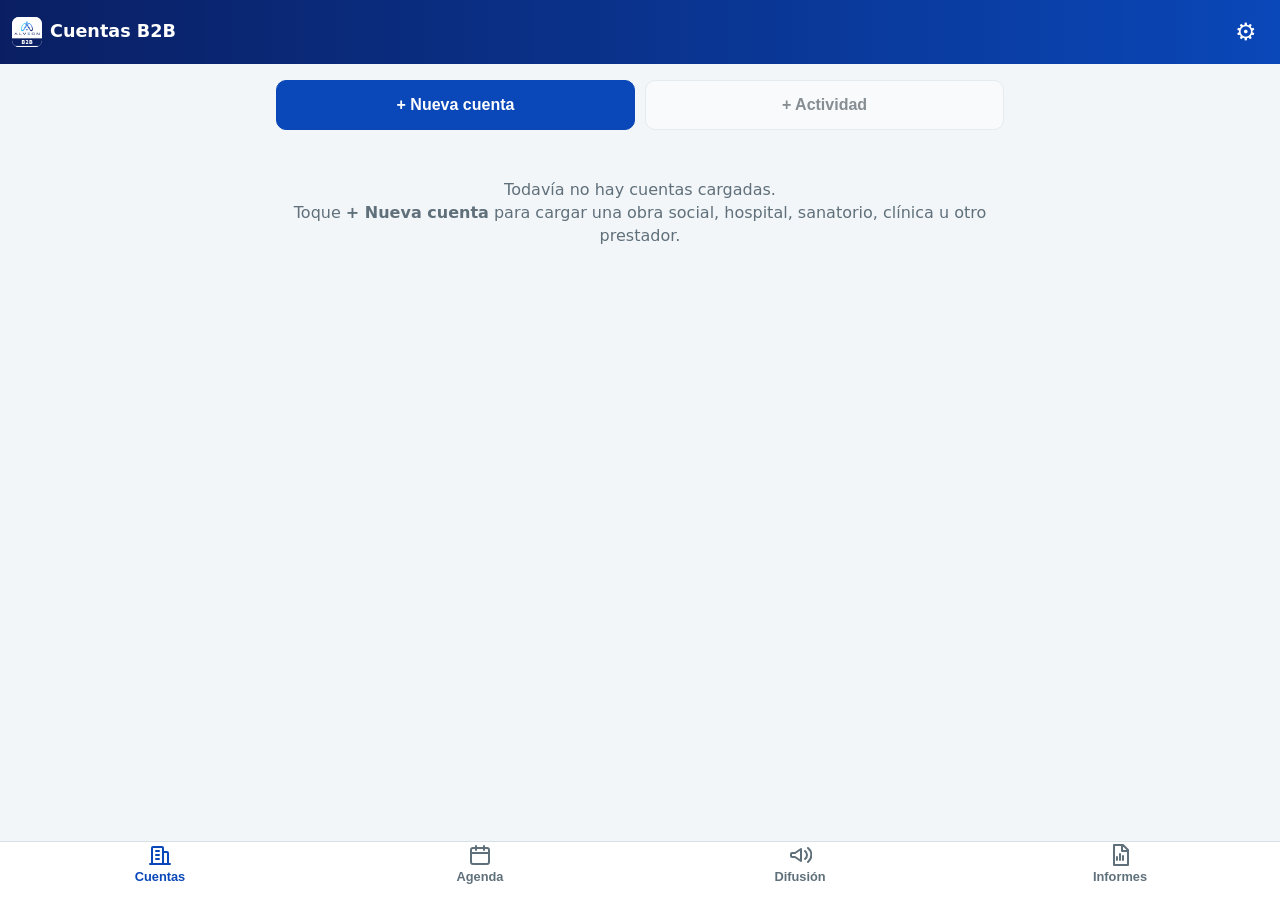
==== index.html @ 98c538a7 "Tomar siempre la versión publicada más reciente y mostrar la versión en Ajustes Co-Authored-By: Clau" ====
<!doctype html>
<html lang="es">
<head>
  <meta charset="utf-8">
  <meta name="viewport" content="width=device-width, initial-scale=1, viewport-fit=cover">
  <meta name="theme-color" content="#0a1f63">
  <meta name="apple-mobile-web-app-capable" content="yes">
  <meta name="apple-mobile-web-app-title" content="Alveon B2B">
  <title>Alveon B2B</title>
  <link rel="manifest" href="manifest.webmanifest">
  <link rel="icon" href="icons/icon-192.png" type="image/png">
  <link rel="apple-touch-icon" href="icons/apple-touch-icon.png">
  <link rel="stylesheet" href="styles.css?v=1.3">
</head>
<body>
  <header class="topbar">
    <button id="btn-back" class="icon-btn" aria-label="Volver" hidden>&larr;</button>
    <img src="icons/icon-192.png" alt="" class="topbar-logo">
    <h1 id="title">Cuentas B2B</h1>
    <button id="btn-sync" class="icon-btn" aria-label="Sincronizar con Google Drive" hidden>&#9729;</button>
    <button id="btn-settings" class="icon-btn" aria-label="Ajustes">&#9881;</button>
  </header>

  <main id="view"></main>

  <nav id="bottom-nav" aria-label="Secciones">
    <button data-sec="cuentas">
      <svg viewBox="0 0 24 24" aria-hidden="true"><path d="M4 21V5a1 1 0 0 1 1-1h9a1 1 0 0 1 1 1v16M15 9h4a1 1 0 0 1 1 1v11M2 21h20M8 8h3M8 12h3M8 16h3" fill="none" stroke="currentColor" stroke-width="2" stroke-linecap="round"/></svg>
      Cuentas
    </button>
    <button data-sec="agenda">
      <svg viewBox="0 0 24 24" aria-hidden="true"><rect x="3" y="5" width="18" height="16" rx="2" fill="none" stroke="currentColor" stroke-width="2"/><path d="M3 10h18M8 3v4M16 3v4" fill="none" stroke="currentColor" stroke-width="2" stroke-linecap="round"/></svg>
      Agenda
    </button>
    <button data-sec="difusion">
      <svg viewBox="0 0 24 24" aria-hidden="true"><path d="M3 11v2a1 1 0 0 0 1 1h3l6 4V6L7 10H4a1 1 0 0 0-1 1zM17 8a5 5 0 0 1 0 8M20 5a9 9 0 0 1 0 14" fill="none" stroke="currentColor" stroke-width="2" stroke-linecap="round" stroke-linejoin="round"/></svg>
      Difusión
    </button>
    <button data-sec="informes">
      <svg viewBox="0 0 24 24" aria-hidden="true"><path d="M6 2h9l5 5v15H6zM14 2v6h6M9 17v-3M12 17v-6M15 17v-4" fill="none" stroke="currentColor" stroke-width="2" stroke-linecap="round" stroke-linejoin="round"/></svg>
      Informes
    </button>
  </nav>

  <div id="toast" role="status" aria-live="polite"></div>

  <script src="lib/jspdf.umd.min.js"></script>
  <script src="lib/jspdf.plugin.autotable.min.js"></script>
  <script src="config.js?v=1.3"></script>
  <script src="drive.js?v=1.3"></script>
  <script src="app.js?v=1.3"></script>
  <script src="cuentas.js?v=1.3"></script>
  <script src="agenda.js?v=1.3"></script>
  <script src="difusion.js?v=1.3"></script>
  <script src="informes.js?v=1.3"></script>
  <script src="main.js?v=1.3"></script>
</body>
</html>
---- styles.css ----
:root {
  --brand: #0a47b8;
  --brand-dark: #0a1f63;
  --bg: #f3f6f8;
  --card: #ffffff;
  --text: #1c2830;
  --muted: #5f707b;
  --border: #d7e0e5;
  --danger: #b3261e;
  --ok: #1e7d4f;
  --warn: #a15c00;
  --wa: #1fa855;
}
@media (prefers-color-scheme: dark) {
  :root {
    --bg: #11181c;
    --card: #1b252b;
    --text: #e6edf1;
    --muted: #9aabb5;
    --border: #2d3a42;
  }
}
* { box-sizing: border-box; }
html, body { margin: 0; }
body {
  font-family: system-ui, -apple-system, "Segoe UI", Roboto, sans-serif;
  background: var(--bg);
  color: var(--text);
  font-size: 16px;
  line-height: 1.45;
  padding-bottom: env(safe-area-inset-bottom);
}
.topbar {
  background: linear-gradient(90deg, #0a1f63, #0a47b8) !important;
  position: sticky; top: 0; z-index: 5;
  display: flex; align-items: center; gap: 8px;
  background: var(--brand); color: #fff;
  padding: calc(10px + env(safe-area-inset-top)) 12px 10px;
}
.topbar h1 { flex: 1; font-size: 1.1rem; margin: 0; font-weight: 600; }
.icon-btn {
  background: transparent; border: 0; color: inherit;
  font-size: 1.5rem; width: 44px; height: 44px; border-radius: 8px; cursor: pointer;
}
.icon-btn:active { background: rgba(255,255,255,.15); }
main { max-width: 640px; margin: 0 auto; padding: 16px; }

.card {
  background: var(--card); border: 1px solid var(--border);
  border-radius: 12px; padding: 16px; margin-bottom: 12px;
}
.actions { display: grid; grid-template-columns: 1fr 1fr; gap: 10px; margin-bottom: 16px; }
.btn {
  display: inline-flex; align-items: center; justify-content: center; gap: 6px;
  min-height: 50px; padding: 0 16px; border-radius: 10px;
  border: 1px solid var(--border); background: var(--card); color: var(--text);
  font-size: 1rem; font-weight: 600; cursor: pointer; text-decoration: none; width: 100%;
}
.btn.primary { background: var(--brand); border-color: var(--brand); color: #fff; }
.btn.primary:active { background: var(--brand-dark); }
.btn.wa { background: var(--wa); border-color: var(--wa); color: #fff; }
.btn.danger { color: var(--danger); border-color: var(--danger); background: transparent; }
.btn[disabled] { opacity: .5; }

.search {
  width: 100%; min-height: 48px; padding: 0 14px; font-size: 1rem;
  border: 1px solid var(--border); border-radius: 10px; background: var(--card); color: var(--text);
  margin-bottom: 12px;
}
.doc-item {
  display: flex; align-items: center; gap: 12px; width: 100%; text-align: left;
  background: var(--card); border: 1px solid var(--border); border-radius: 12px;
  padding: 14px; margin-bottom: 10px; color: var(--text); font-size: 1rem; cursor: pointer;
}
.doc-item .info { flex: 1; min-width: 0; }
.doc-item .name { font-weight: 600; }
.doc-item .sub { color: var(--muted); font-size: .9rem; overflow: hidden; text-overflow: ellipsis; white-space: nowrap; }
.pill {
  font-size: .8rem; font-weight: 600; padding: 4px 8px; border-radius: 999px; white-space: nowrap;
  background: rgba(30,125,79,.12); color: var(--ok);
}
.pill.warn { background: rgba(161,92,0,.12); color: var(--warn); }
.pill.late { background: rgba(179,38,30,.12); color: var(--danger); }
.count { text-align: center; min-width: 48px; }
.count b { display: block; font-size: 1.3rem; color: var(--brand); }
.count small { color: var(--muted); font-size: .7rem; }
.empty { text-align: center; color: var(--muted); padding: 32px 8px; }
.summary { display: flex; justify-content: space-between; color: var(--muted); font-size: .9rem; margin: 4px 2px 12px; }

/* Asistente paso a paso */
.progress { height: 6px; background: var(--border); border-radius: 3px; overflow: hidden; margin-bottom: 20px; }
.progress span { display: block; height: 100%; background: var(--brand); transition: width .2s; }
.step-count { color: var(--muted); font-size: .85rem; margin-bottom: 6px; }
.question { font-size: 1.3rem; font-weight: 600; margin: 0 0 6px; }
.hint { color: var(--muted); font-size: .9rem; margin: 0 0 16px; }
.field {
  width: 100%; min-height: 54px; padding: 12px 14px; font-size: 1.1rem;
  border: 2px solid var(--border); border-radius: 10px; background: var(--card); color: var(--text);
  font-family: inherit;
}
.field:focus { outline: none; border-color: var(--brand); }
textarea.field { min-height: 110px; resize: vertical; }
.stepper { display: flex; align-items: center; gap: 12px; }
.stepper button { width: 64px; height: 64px; font-size: 1.8rem; border-radius: 12px; flex: none; }
.stepper input { text-align: center; font-size: 1.6rem; font-weight: 700; }
.chips { display: flex; flex-wrap: wrap; gap: 8px; margin-top: 12px; }
.chip {
  border: 1px solid var(--border); background: var(--card); color: var(--text);
  border-radius: 999px; padding: 8px 14px; font-size: .95rem; cursor: pointer;
}
.wizard-nav { display: grid; grid-template-columns: 1fr 2fr; gap: 10px; margin-top: 24px; }
.error { color: var(--danger); font-size: .9rem; min-height: 1.3em; margin-top: 6px; }

.label { color: var(--muted); font-size: .8rem; text-transform: uppercase; letter-spacing: .03em; }
.value { margin: 2px 0 12px; }
.grid2 { display: grid; grid-template-columns: 1fr 1fr; gap: 10px; }
.visit { border-top: 1px solid var(--border); padding: 10px 0; }
.visit:first-child { border-top: 0; }
.visit .meta { display: flex; justify-content: space-between; font-weight: 600; }
.visit p { margin: 4px 0 0; color: var(--muted); font-size: .92rem; }
.form-row { margin-bottom: 14px; }
.form-row label { display: block; font-weight: 600; margin-bottom: 6px; }
h2 { font-size: 1.05rem; margin: 0 0 12px; }

#toast {
  position: fixed; left: 50%; bottom: calc(24px + env(safe-area-inset-bottom));
  transform: translateX(-50%) translateY(120px);
  background: #1c2830; color: #fff; padding: 12px 18px; border-radius: 10px;
  transition: transform .25s; max-width: calc(100% - 32px); z-index: 20;
}
#toast.show { transform: translateX(-50%) translateY(0); }

/* Agregados v2 */
.topbar-logo { width: 30px; height: 30px; border-radius: 7px; background: #fff; object-fit: contain; }
#btn-back:not([hidden]) + .topbar-logo { display: none; }
#btn-sync[data-estado="pendiente"] { color: #ffd166; }
#btn-sync[data-estado="inactivo"] { opacity: .6; }
#btn-sync.girando { animation: pulso 1s infinite; }
@keyframes pulso { 50% { opacity: .3; } }
.segmented { display: flex; background: var(--border); border-radius: 10px; padding: 3px; gap: 3px; margin-bottom: 12px; }
.segmented button {
  flex: 1; min-height: 40px; border: 0; border-radius: 8px; background: transparent;
  color: var(--text); font-size: .9rem; font-weight: 600; cursor: pointer;
}
.segmented button.on { background: var(--card); color: var(--brand); box-shadow: 0 1px 2px rgba(0,0,0,.12); }
.row-between { display: flex; justify-content: space-between; align-items: center; gap: 8px; }
.banner { display: flex; align-items: center; gap: 12px; }
.banner .btn { width: auto; flex: none; }
select.field { appearance: auto; }

/* Agregados v3: pacientes y navegación */
#bottom-nav {
  position: fixed; left: 0; right: 0; bottom: 0; z-index: 6;
  display: grid; grid-template-columns: 1fr 1fr;
  background: var(--card); border-top: 1px solid var(--border);
  padding-bottom: env(safe-area-inset-bottom);
}
#bottom-nav[hidden] { display: none; }
#bottom-nav button {
  display: flex; flex-direction: column; align-items: center; gap: 2px;
  min-height: 58px; border: 0; background: transparent; color: var(--muted);
  font-size: .8rem; font-weight: 600; cursor: pointer;
}
#bottom-nav button svg { width: 24px; height: 24px; }
#bottom-nav button.on { color: var(--brand); }
body.con-nav main { padding-bottom: calc(80px + env(safe-area-inset-bottom)); }
body.con-nav #toast { bottom: calc(84px + env(safe-area-inset-bottom)); }
.pills { display: flex; flex-wrap: wrap; gap: 6px; margin-top: 6px; }
.pill.neutral { background: rgba(95,112,123,.14); color: var(--muted); }
.chip.on { background: var(--brand); border-color: var(--brand); color: #fff; }
.choice { display: flex; flex-wrap: wrap; gap: 8px; }
.choice button {
  flex: 1 1 auto; min-height: 48px; padding: 8px 14px; border-radius: 10px;
  border: 2px solid var(--border); background: var(--card); color: var(--text);
  font-size: 1rem; font-weight: 600; cursor: pointer;
}
.choice button.on { border-color: var(--brand); background: rgba(10,71,184,.1); color: var(--brand); }
.adh-box { display: flex; flex-direction: column; gap: 2px; padding: 12px 14px; border-radius: 10px; }
.adh-box b { font-size: 1.15rem; }
.adh-box small { color: var(--muted); }
.adh-bg-ok { background: rgba(30,125,79,.12); } .adh-bg-ok b { color: var(--ok); }
.adh-bg-warn { background: rgba(161,92,0,.12); } .adh-bg-warn b { color: var(--warn); }
.adh-bg-late { background: rgba(179,38,30,.12); } .adh-bg-late b { color: var(--danger); }
.adh-bg-sd { background: rgba(95,112,123,.12); } .adh-bg-sd b { color: var(--muted); }
.count b.adh-ok { color: var(--ok); } .count b.adh-warn { color: var(--warn); }
.count b.adh-late { color: var(--danger); } .count b.adh-sd { color: var(--muted); }
.avisos { display: flex; flex-wrap: wrap; gap: 6px; padding: 12px; }
.check { display: flex; align-items: center; gap: 10px; font-weight: 600; margin: 4px 0 8px; }
.check input { width: 22px; height: 22px; }
.visit .meta span { overflow-wrap: anywhere; }
.pill.info { background: rgba(10,71,184,.12); color: var(--brand); }
.choice.multi button { flex: 1 1 calc(25% - 8px); min-width: 64px; }
.pills { min-width: 0; } .pills .pill { max-width: 100%; overflow: hidden; text-overflow: ellipsis; }

/* Alveon B2B */
main { max-width: 760px; }
.mt { margin-top: 16px; } .mt0 { margin-top: 0; } .mb { margin-bottom: 10px; }
.small { font-size: .85rem; }
.hint.small { margin: 0 0 6px; font-size: .85rem; }
.pre { white-space: pre-wrap; overflow-wrap: anywhere; }
textarea.field.tall { min-height: 170px; }
.field.compact { min-height: 44px; padding: 8px 10px; font-size: .95rem; }
.field.auto { width: auto; max-width: 60%; }
.filtros { margin-bottom: 10px; }
.btn.small { min-height: 38px; padding: 0 12px; font-size: .9rem; width: auto; border-radius: 8px; }
.btn.mail { background: #c5221f; border-color: #c5221f; color: #fff; }
.btn.wa.small, .btn.mail.small { font-weight: 700; }
.chips.scroll { flex-wrap: nowrap; overflow-x: auto; margin: 0 0 10px; padding-bottom: 4px; scrollbar-width: thin; }
.chips.scroll .chip { flex: none; }
.chips.multi { margin-top: 0; }
.pill.decisor { background: rgba(10,71,184,.14); color: var(--brand); }
.titulo-cuenta { font-size: 1.3rem; margin: 4px 0 8px; }
.contacto { border-top: 1px solid var(--border); padding: 12px 0; }
.contacto:first-of-type { border-top: 0; }
.contacto .name { font-weight: 600; }
.contacto .sub, .agenda-item .sub, .dest .sub { color: var(--muted); }
.com-btns { display: flex; flex-wrap: wrap; gap: 8px; margin-top: 10px; }
.visit.act { cursor: pointer; border-radius: 8px; }
.visit.act:hover { background: rgba(10,71,184,.04); }
.visit .pills .btn.small { min-height: 30px; padding: 0 10px; font-size: .8rem; }
.tipo-grid { display: grid; grid-template-columns: repeat(auto-fill, minmax(160px, 1fr)); gap: 8px; }
.agenda-item { border-top: 1px solid var(--border); padding: 10px 0; cursor: pointer; }
.agenda-item:first-of-type { border-top: 0; }
.agenda-item .name { font-weight: 600; }
.agenda-item .pills .btn.small { min-height: 30px; padding: 0 10px; font-size: .8rem; }
.dest-lista { max-height: 60vh; overflow-y: auto; border: 1px solid var(--border); border-radius: 10px; padding: 4px 10px; }
.dest-grupo { border-top: 1px solid var(--border); padding: 8px 0; }
.dest-grupo:first-child { border-top: 0; }
.dest-cab, .dest { display: flex; align-items: flex-start; gap: 10px; padding: 6px 0; cursor: pointer; }
.dest { padding-left: 28px; }
.dest .sub { display: block; }
.dest.off { opacity: .55; cursor: default; }
.dest-cab input, .dest input { width: 20px; height: 20px; flex: none; margin-top: 2px; }
.wa-fila { display: flex; justify-content: space-between; align-items: center; gap: 10px; border-top: 1px solid var(--border); padding: 8px 0; }
.wa-fila .sub { display: block; }
.choice.vertical { flex-direction: column; }
.choice.vertical button { display: flex; flex-direction: column; align-items: flex-start; text-align: left; gap: 2px; }
.choice.vertical small { font-weight: 400; color: var(--muted); font-size: .85rem; }
#bottom-nav { grid-template-columns: repeat(4, 1fr); }
.toast-btn { margin-left: 10px; background: #fff; color: #0a1f63; border: 0; border-radius: 6px; padding: 6px 10px; font-weight: 700; cursor: pointer; }
.btn.danger { margin-bottom: 24px; }
a { color: var(--brand); }
@media (prefers-color-scheme: dark) { a { color: #7fa8ff; } }
.doc-item .pills .pill { flex: none; } /* la clase "info" de las etiquetas no debe heredar el ancho de .doc-item .info */
.error-box { background: rgba(179,38,30,.1); color: var(--danger); border-radius: 8px; padding: 10px 12px; font-size: .9rem; overflow-wrap: anywhere; }
.codigo { font-family: ui-monospace, Menlo, monospace; background: var(--bg); border: 1px solid var(--border); border-radius: 8px; padding: 8px 10px; overflow-wrap: anywhere; font-size: .9rem; margin: 0 0 8px; }
details summary { cursor: pointer; font-weight: 600; color: var(--brand); }
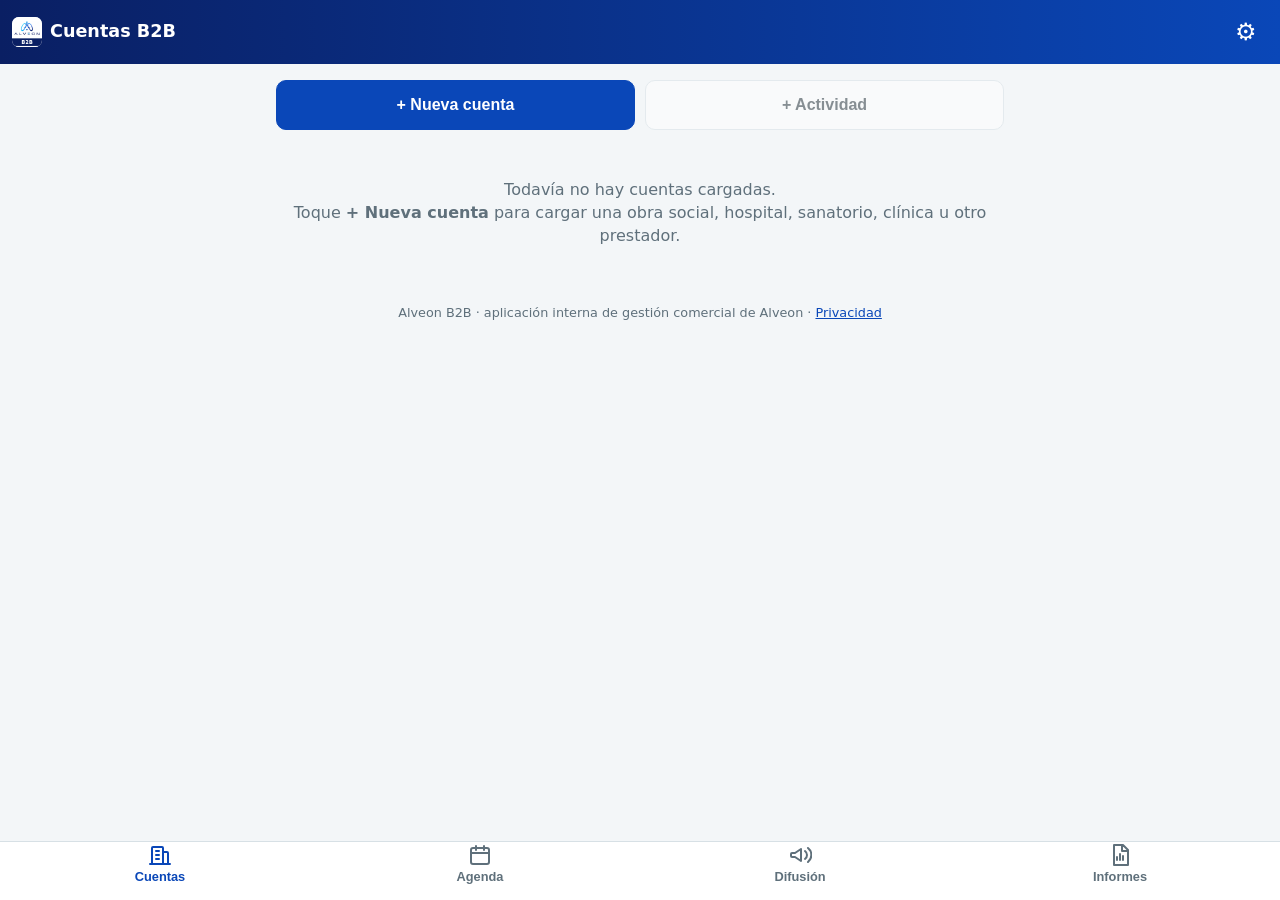
==== commit e925d8fc: "Agregar página de privacidad, cargar el acceso de Google sólo en Ajustes y revisar textos - privacid" ====
--- a/index.html
+++ b/index.html
@@ -2,6 +2,7 @@
 <html lang="es">
 <head>
   <meta charset="utf-8">
+  <meta name="google-site-verification" content="K7NdyW9s4h1JSXUfkXRzlJxNmRoZQPrtrfeLC-V8bzo" />
   <meta name="viewport" content="width=device-width, initial-scale=1, viewport-fit=cover">
   <meta name="theme-color" content="#0a1f63">
   <meta name="apple-mobile-web-app-capable" content="yes">
@@ -10,7 +11,7 @@
   <link rel="manifest" href="manifest.webmanifest">
   <link rel="icon" href="icons/icon-192.png" type="image/png">
   <link rel="apple-touch-icon" href="icons/apple-touch-icon.png">
-  <link rel="stylesheet" href="styles.css?v=1.3">
+  <link rel="stylesheet" href="styles.css?v=1.8">
 </head>
 <body>
   <header class="topbar">
@@ -46,13 +47,13 @@
 
   <script src="lib/jspdf.umd.min.js"></script>
   <script src="lib/jspdf.plugin.autotable.min.js"></script>
-  <script src="config.js?v=1.3"></script>
-  <script src="drive.js?v=1.3"></script>
-  <script src="app.js?v=1.3"></script>
-  <script src="cuentas.js?v=1.3"></script>
-  <script src="agenda.js?v=1.3"></script>
-  <script src="difusion.js?v=1.3"></script>
-  <script src="informes.js?v=1.3"></script>
-  <script src="main.js?v=1.3"></script>
+  <script src="config.js?v=1.8"></script>
+  <script src="drive.js?v=1.8"></script>
+  <script src="app.js?v=1.8"></script>
+  <script src="cuentas.js?v=1.8"></script>
+  <script src="agenda.js?v=1.8"></script>
+  <script src="difusion.js?v=1.8"></script>
+  <script src="informes.js?v=1.8"></script>
+  <script src="main.js?v=1.8"></script>
 </body>
 </html>
--- a/styles.css
+++ b/styles.css
@@ -245,3 +245,11 @@
 .error-box { background: rgba(179,38,30,.1); color: var(--danger); border-radius: 8px; padding: 10px 12px; font-size: .9rem; overflow-wrap: anywhere; }
 .codigo { font-family: ui-monospace, Menlo, monospace; background: var(--bg); border: 1px solid var(--border); border-radius: 8px; padding: 8px 10px; overflow-wrap: anywhere; font-size: .9rem; margin: 0 0 8px; }
 details summary { cursor: pointer; font-weight: 600; color: var(--brand); }
+/* El aviso oculto debe desaparecer por completo (no sólo desplazarse): en el iPhone quedaba visible sobre la barra inferior. */
+#toast { opacity: 0; visibility: hidden; pointer-events: none; transition: transform .25s, opacity .25s, visibility 0s linear .25s; }
+#toast.show { opacity: 1; visibility: visible; pointer-events: auto; transition: transform .25s, opacity .25s, visibility 0s; }
+/* iPhone (Safari): los campos de fecha y hora tienen un ancho mínimo propio y se salían del recuadro. */
+input[type="date"], input[type="time"] { -webkit-appearance: none; appearance: none; display: block; width: 100%; min-width: 0; max-width: 100%; }
+input[type="date"]::-webkit-date-and-time-value, input[type="time"]::-webkit-date-and-time-value { min-height: 1.4em; }
+.form-row, .card, .grid2 > * { min-width: 0; }
+.pie-legal { text-align: center; color: var(--muted); font-size: .8rem; margin: 24px 0 8px; }
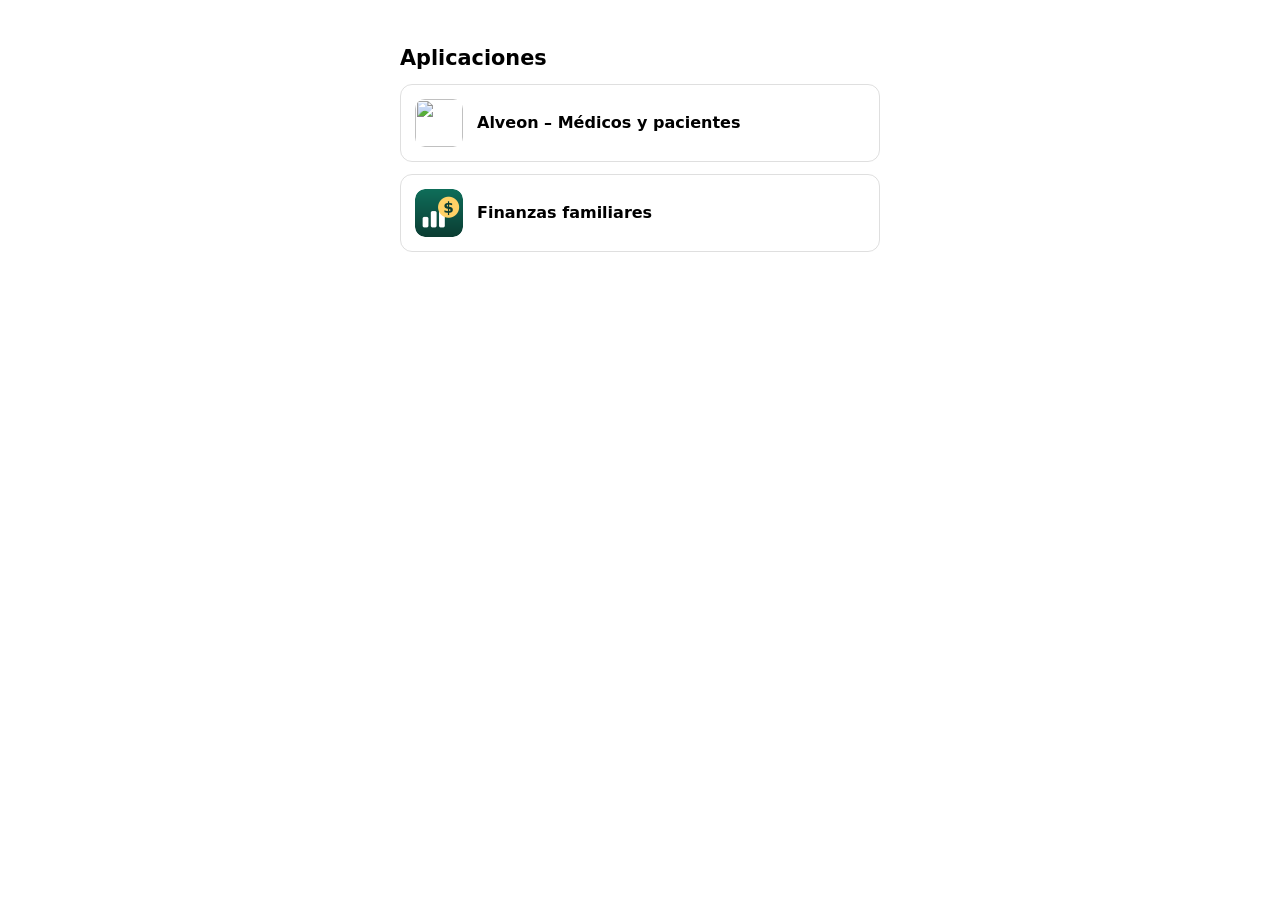
==== commit becc0d91: "Agregar aplicación Finanzas familiares: ingresos, gastos, tarjetas, saldo del banco y ahorro - Mes: " ====
--- a/index.html
+++ b/index.html
@@ -2,58 +2,23 @@
 <html lang="es">
 <head>
   <meta charset="utf-8">
-  <meta name="google-site-verification" content="K7NdyW9s4h1JSXUfkXRzlJxNmRoZQPrtrfeLC-V8bzo" />
-  <meta name="viewport" content="width=device-width, initial-scale=1, viewport-fit=cover">
-  <meta name="theme-color" content="#0a1f63">
-  <meta name="apple-mobile-web-app-capable" content="yes">
-  <meta name="apple-mobile-web-app-title" content="Alveon B2B">
-  <title>Alveon B2B</title>
-  <link rel="manifest" href="manifest.webmanifest">
-  <link rel="icon" href="icons/icon-192.png" type="image/png">
-  <link rel="apple-touch-icon" href="icons/apple-touch-icon.png">
-  <link rel="stylesheet" href="styles.css?v=1.8">
+  <meta name="viewport" content="width=device-width, initial-scale=1">
+  <title>Aplicaciones</title>
+  <style>
+    :root { color-scheme: light dark; }
+    body { margin: 0; font-family: system-ui, -apple-system, "Segoe UI", Roboto, sans-serif; background: Canvas; color: CanvasText; }
+    main { max-width: 480px; margin: 0 auto; padding: 32px 16px; }
+    h1 { font-size: 1.3rem; }
+    a { display: flex; align-items: center; gap: 14px; padding: 14px; margin-bottom: 12px; border: 1px solid #8884; border-radius: 12px;
+        color: inherit; text-decoration: none; font-weight: 600; }
+    img { width: 48px; height: 48px; border-radius: 10px; }
+  </style>
 </head>
 <body>
-  <header class="topbar">
-    <button id="btn-back" class="icon-btn" aria-label="Volver" hidden>&larr;</button>
-    <img src="icons/icon-192.png" alt="" class="topbar-logo">
-    <h1 id="title">Cuentas B2B</h1>
-    <button id="btn-sync" class="icon-btn" aria-label="Sincronizar con Google Drive" hidden>&#9729;</button>
-    <button id="btn-settings" class="icon-btn" aria-label="Ajustes">&#9881;</button>
-  </header>
-
-  <main id="view"></main>
-
-  <nav id="bottom-nav" aria-label="Secciones">
-    <button data-sec="cuentas">
-      <svg viewBox="0 0 24 24" aria-hidden="true"><path d="M4 21V5a1 1 0 0 1 1-1h9a1 1 0 0 1 1 1v16M15 9h4a1 1 0 0 1 1 1v11M2 21h20M8 8h3M8 12h3M8 16h3" fill="none" stroke="currentColor" stroke-width="2" stroke-linecap="round"/></svg>
-      Cuentas
-    </button>
-    <button data-sec="agenda">
-      <svg viewBox="0 0 24 24" aria-hidden="true"><rect x="3" y="5" width="18" height="16" rx="2" fill="none" stroke="currentColor" stroke-width="2"/><path d="M3 10h18M8 3v4M16 3v4" fill="none" stroke="currentColor" stroke-width="2" stroke-linecap="round"/></svg>
-      Agenda
-    </button>
-    <button data-sec="difusion">
-      <svg viewBox="0 0 24 24" aria-hidden="true"><path d="M3 11v2a1 1 0 0 0 1 1h3l6 4V6L7 10H4a1 1 0 0 0-1 1zM17 8a5 5 0 0 1 0 8M20 5a9 9 0 0 1 0 14" fill="none" stroke="currentColor" stroke-width="2" stroke-linecap="round" stroke-linejoin="round"/></svg>
-      Difusión
-    </button>
-    <button data-sec="informes">
-      <svg viewBox="0 0 24 24" aria-hidden="true"><path d="M6 2h9l5 5v15H6zM14 2v6h6M9 17v-3M12 17v-6M15 17v-4" fill="none" stroke="currentColor" stroke-width="2" stroke-linecap="round" stroke-linejoin="round"/></svg>
-      Informes
-    </button>
-  </nav>
-
-  <div id="toast" role="status" aria-live="polite"></div>
-
-  <script src="lib/jspdf.umd.min.js"></script>
-  <script src="lib/jspdf.plugin.autotable.min.js"></script>
-  <script src="config.js?v=1.8"></script>
-  <script src="drive.js?v=1.8"></script>
-  <script src="app.js?v=1.8"></script>
-  <script src="cuentas.js?v=1.8"></script>
-  <script src="agenda.js?v=1.8"></script>
-  <script src="difusion.js?v=1.8"></script>
-  <script src="informes.js?v=1.8"></script>
-  <script src="main.js?v=1.8"></script>
+  <main>
+    <h1>Aplicaciones</h1>
+    <a href="visitas-alveon/"><img src="visitas-alveon/icons/icon-192.png" alt="">Alveon – Médicos y pacientes</a>
+    <a href="finanzas/"><img src="finanzas/icons/icon-192.png" alt="">Finanzas familiares</a>
+  </main>
 </body>
 </html>
